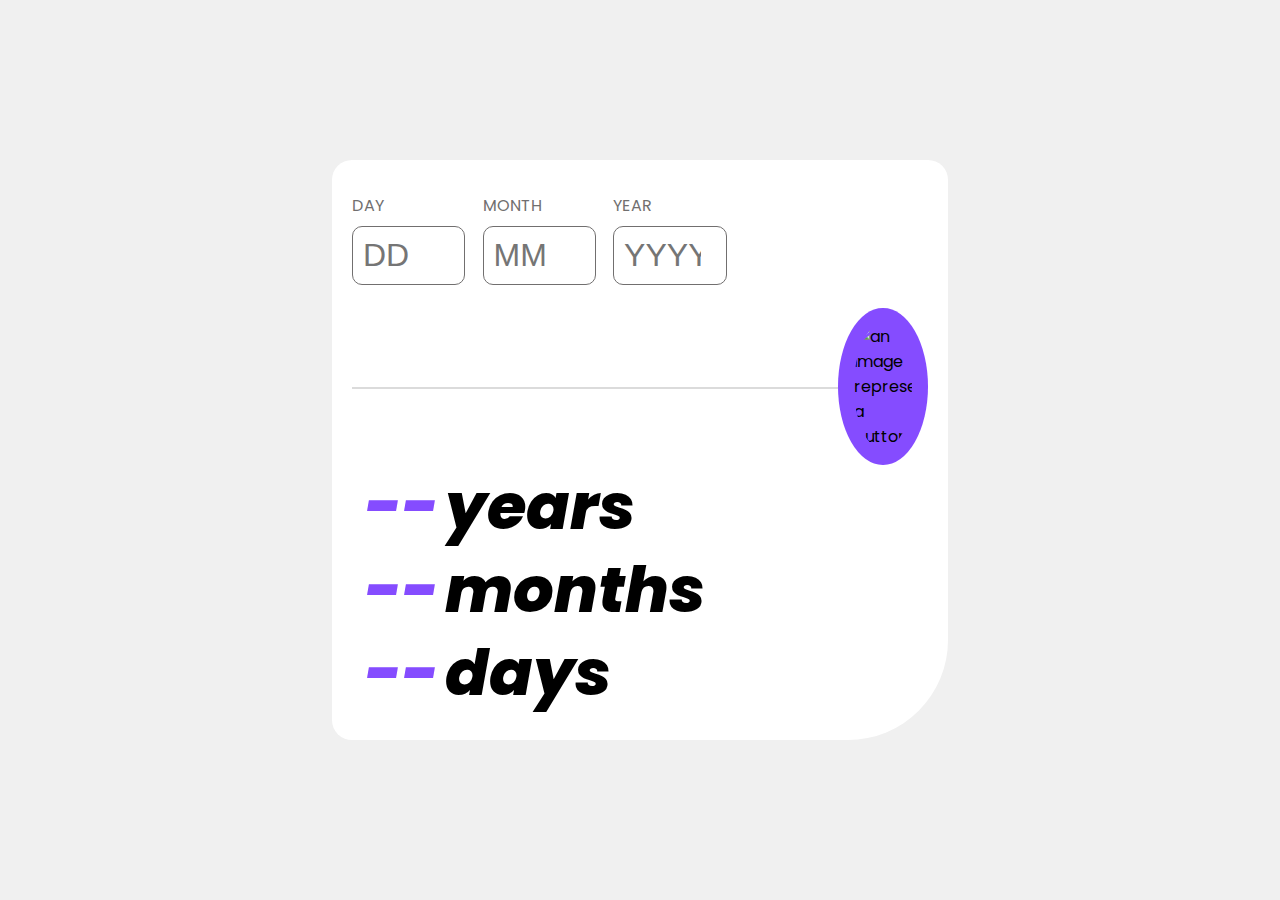
==== index.html @ a1357373 "updated the name of the html file" ====
<!DOCTYPE html>
<html lang="en">
<head>
    <meta charset="UTF-8">
    <meta name="viewport" content="width=device-width, initial-scale=1.0">
    <title>Document</title>
    <link rel="stylesheet" href="index.css">
</head>
<body>
    <div class="main">
        <div id="all">
            <div class="container"> 
                <div class="sectionA">
                    <form>
                        <label for="inputDD">DAY</label>
                        <label for="inputMM">MONTH</label>
                        <label for="inputYY">YEAR</label>
                        <input id="inputDD" class="input inputError" type="number" min="1" max="31" maxlength="2" minlength="2" placeholder="DD" required>
                        <input id="inputMM" class="input inputError" type="number" min="1" max="12" maxlength="2" minlength="2" placeholder="MM" required>
                        <input id="inputYY" class="input inputError" type="number" min="1900" max="2023" maxlength="4" minlength="4" placeholder="YYYY" required>
                    </form>
                    <span id="invalid" class="span"></span>
                    <span id="invalides" class="span"></span>
                    <span id="invalider" class="span"></span>
                </div>
            </div>
            <div class="flex">
                <img class="btn" src="assets/images/icon-arrow.svg" alt="an image representing a button"/>
            </div>
            <div class="txt">
                <p><i><span id="yr" class="text">--</span>years</i></p>
                <p><i><span id="mnth" class="text">--</span>months</i></p>
                <p><i><span id="dy" class="text">--</span>days</i></p>
            </div>

        </div>
    </div>
    <script src="trialTwo.js"></script>
</body>
</html>
---- index.css ----
@import url('https://fonts.googleapis.com/css2?family=Poppins:ital,wght@0,700;1,400;1,800&display=swap');
        :root{
            --purple: hsl(259, 100%, 65%);
            --big: 32px;
            --bigger: 64px;
            --off-white:hsl(0, 0%, 94%);
            --white:hsl(0, 0%, 100%);
            --Light-grey: hsl(0, 0%, 86%);
            --Smokey-grey: hsl(0, 1%, 44%);
            --off-black: hsl(0, 0%, 8%);
            --Light-red: hsl(0, 100%, 67%);
            --weightl: 400i;
            --weighth: 700;
            --weighthh: 800;
            }
            body{
                background-color: var(--off-white);
                font-family: 'Poppins', sans-serif;
                margin: 0;
                padding: 0;
                
            }

        .main{
            display: flex;
            justify-content: center;
            align-items: center;
            height: 100vh;
        }
        #all{
            padding: 2%;
            width: max(340px, 45%);
            background-color:var(--white) ;
            padding-inline: 20px;
            border-radius: 20px;
            border-bottom-right-radius:100px;
            display: flex;
            flex-direction: column;
        }
        .container {
            width: 80%;
            color: var(--Smokey-grey);
        }

        .sectionA {
            display: grid;
            gap: 0;
            grid-template-columns: repeat(3,  1fr);
            width: max(85%) ;
        }
        form{
            display: grid;
            grid-template-columns: repeat(3, 1fr);
            padding-bottom: 20px;
            justify-content: space-between;
            grid-column: span 3;
            place-items: start;
            width: 100%;
        }
        label{
            width: max(33%); 
            margin:0.5em 0;
            
        }
        .input{
            width: 70%;
            padding:10px ;
            border: 1px solid var(--Light-grey);
            border-radius: 10px;
            color: var(--Smokey-grey);
            font-size: var(--big); 
        }

        .inputError{
            border: 1px solid var(--Smokey-grey);
        }

        
        .flex{
            display: flex;
            justify-content: flex-end;
            align-items: center;  
            position: relative;

        }
        hr{
            width: 80%;
            margin: 0;
            padding: 0;
            color: var(--Light-grey);
            
        }
        .btn{
            border-radius: 100%;
            border: none;
            width: 10%;
            background-color: var(--purple) ;
            padding: 1em;
            z-index: 2;
        }
        .txt{
            font-size: var(--bigger);
            line-height: 1.1;


        }
        .text{
            color: var(--purple);
            font-size: var(--bigger);
            width: max(100%);

        }
        p,strong, span{
            margin: 0;
            padding: 0.1em;
            margin-bottom: 0;
            font-weight: var(--weighthh);
        }

        .span{
            color: var(--Light-red);
        }
    /** Hover Effects at necessary parts of the UI **/
        
        .btn:hover{
            background: var(--off-black);
        }

        .input:active {
            border: 1.5px solid var(--purple);
        }

    /** media queries for the display for mobile and for larger screens **/

    @media (width > 450px){
        .flex::after{
            content: "";
            width: 100%;
            margin: 0 auto;
            border-bottom: solid 2px var(--Light-grey);
            position: absolute;
            left: 0;
            top: 50%;
            /* z-index: 1; */
            background-color: var(--Light-grey);
            display: block;
        }

        
    }

    @media (width <= 450px){
        .flex {
            justify-content: center;
        }
        .flex::after{
            content: "";
            width: 100%;
            margin: 0 auto;
            border-bottom: solid 2px var(--Light-grey);
            position: absolute;
            left: 0;
            top: 50%;
            /* z-index: 1; */
            background-color: var(--Light-grey);
            display: block;
        }

        .container {
            width: 100%;
        }
        .sectionA{
            width: 100%;
        }

        form {
            width: 100%;
        }
        .txt{
            font-size: 45px;
            line-height: 1.1;
        }
    }
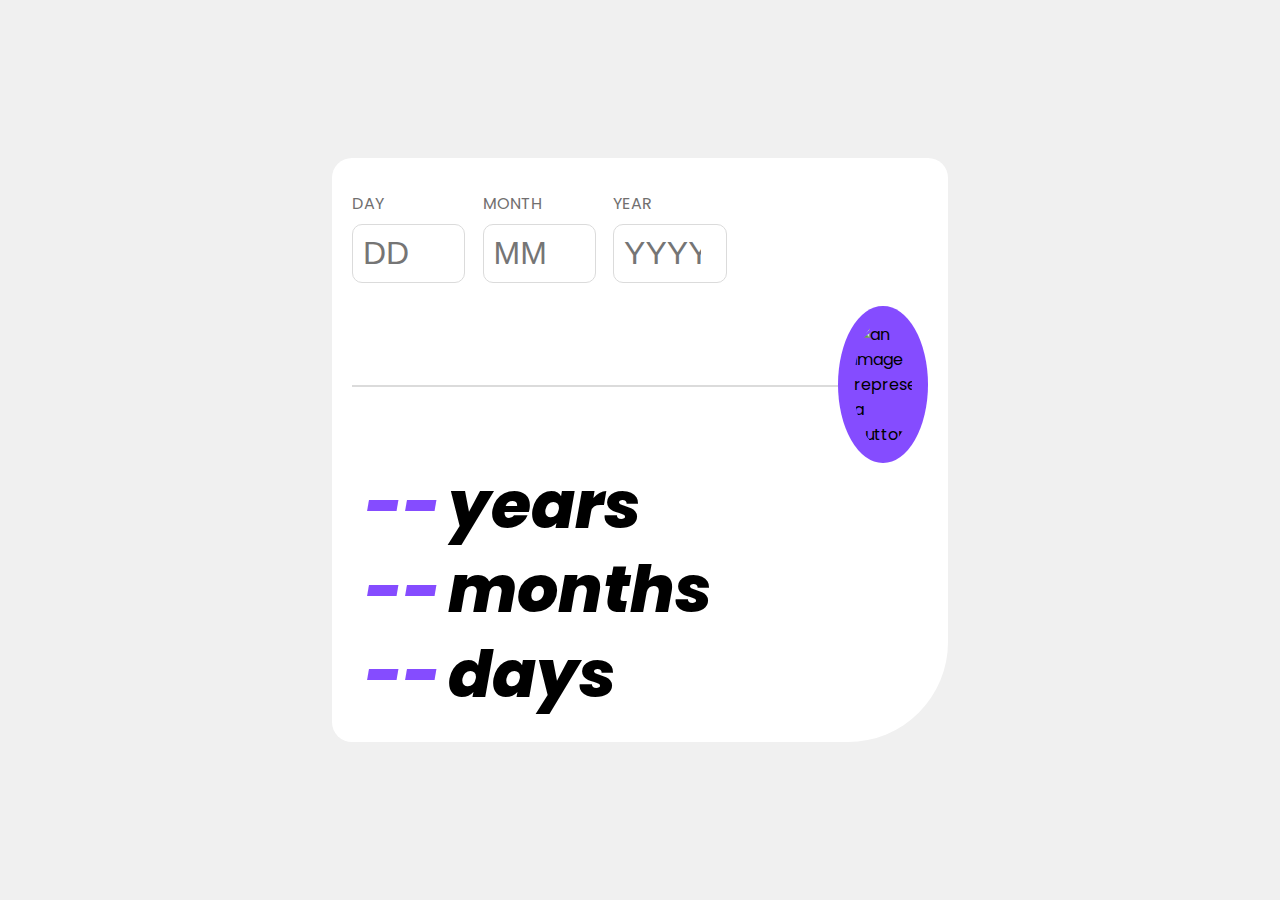
==== commit 681ff7c0: "did some changes" ====
--- a/index.html
+++ b/index.html
@@ -4,7 +4,7 @@
     <meta charset="UTF-8">
     <meta name="viewport" content="width=device-width, initial-scale=1.0">
     <title>Document</title>
-    <link rel="stylesheet" href="index.css">
+    <link rel="stylesheet" href="index1.css">
 </head>
 <body>
     <div class="main">
@@ -28,13 +28,13 @@
                 <img class="btn" src="assets/images/icon-arrow.svg" alt="an image representing a button"/>
             </div>
             <div class="txt">
-                <p><i><span id="yr" class="text">--</span>years</i></p>
-                <p><i><span id="mnth" class="text">--</span>months</i></p>
-                <p><i><span id="dy" class="text">--</span>days</i></p>
+                <p class="tracking-in-contract-bck pAnimation"><i><span id="yr" class="text pAnimation">--</span>years</i></p>
+                <p class="pAnimation"><i><span id="mnth" class="pAnimation text">--</span>months</i></p>
+                <p class="pAnimation"><i><span id="dy" class="pAnimation text">--</span>days</i></p>
             </div>
 
         </div>
     </div>
-    <script src="trialTwo.js"></script>
+    <script src="trial10.js"></script>
 </body>
 </html>--- a/index1.css
+++ b/index1.css
@@ -0,0 +1,226 @@
+@import url('https://fonts.googleapis.com/css2?family=Poppins:ital,wght@0,700;1,400;1,800&display=swap');
+        :root{
+            --purple: hsl(259, 100%, 65%);
+            --big: 32px;
+            --bigger: 65px;
+            --off-white:hsl(0, 0%, 94%);
+            --white:hsl(0, 0%, 100%);
+            --Light-grey: hsl(0, 0%, 86%);
+            --Smokey-grey: hsl(0, 1%, 44%);
+            --off-black: hsl(0, 0%, 8%);
+            --Light-red: hsl(0, 100%, 67%);
+            --weightl: 400i;
+            --weighth: 700;
+            --weighthh: 800;
+            }
+
+        body{
+            background-color: var(--off-white);
+            font-family: 'Poppins', sans-serif;
+            margin: 0;
+            padding: 0;
+                
+        }
+
+        .main{
+            display: flex;
+            justify-content: center;
+            align-items: center;
+            height: 100vh;
+        }
+        #all{
+            padding: 2%;
+            width: max(340px, 45%);
+            background-color:var(--white) ;
+            padding-inline: 20px;
+            border-radius: 20px;
+            border-bottom-right-radius:100px;
+            display: flex;
+            flex-direction: column;
+        }
+        .container {
+            width: 80%;
+            color: var(--Smokey-grey);
+        }
+
+        .sectionA {
+            display: grid;
+            gap: 0;
+            grid-template-columns: repeat(3,  1fr);
+            width: max(85%);
+        }
+        form{
+            display: grid;
+            grid-template-columns: repeat(3, 1fr);
+            padding-bottom: 20px;
+            justify-content: space-between;
+            grid-column: span 3;
+            place-items: start;
+            width: 100%;
+        }
+        label{
+            width: max(33%); 
+            margin:0.5em 0;
+            
+        }
+        .input{
+            width: 70%;
+            padding:10px ;
+            border: 1px solid var(--Light-grey);
+            border-radius: 10px;
+            color: var(--Smokey-grey);
+            font-size: var(--big);
+            cursor: pointer; 
+        }
+ 
+        .flex{
+            display: flex;
+            justify-content: flex-end;
+            align-items: center;  
+            position: relative;
+
+        }
+        hr{
+            width: 80%;
+            margin: 0;
+            padding: 0;
+            color: var(--Light-grey);
+            
+        }
+        .btn{
+            border-radius: 100%;
+            border: none;
+            width: 10%;
+            background-color: var(--purple) ;
+            padding: 1em;
+            z-index: 2;
+            cursor: pointer; 
+        }
+        .txt{
+            font-size: var(--bigger);
+            line-height: 1.1;
+
+        }
+        .text{
+            color: var(--purple);
+            font-size: var(--bigger);
+            width: max(100%);
+
+        }
+        p,strong, span{
+            margin: 0;
+            padding: 0.1em;
+            margin-bottom: 0;
+            font-weight: var(--weighthh);
+        }
+
+    /** Text animation for the p tag **/
+    
+        /* Animation */
+        .pAnimation {
+            white-space: nowrap;
+            overflow: hidden;
+            animation: animated-text 4s steps(29,end) 1s 1 normal both, animated-cursor 600ms steps(29,end) infinite;
+            -webkit-animation: animated-text 4s steps(29,end) 1s 1 normal both, animated-cursor 600ms steps(29,end) infinite;
+}
+          
+        /* text animation */
+          
+        @keyframes animated-text{
+            from{width: 0;}
+            to{width: 350px;}
+        }
+          
+        /* cursor animations */
+          
+        @keyframes animated-cursor{
+            from{border-right-color: var(--Light-grey);}
+            to{border-right-color: transparent;}
+        }
+
+
+        @-webkit-keyframes tracking-in-contract-bck{0%{letter-spacing:1em;-webkit-transform:translateZ(400px);transform:translateZ(400px);opacity:0}40%{opacity:.6}100%{-webkit-transform:translateZ(0);transform:translateZ(0);opacity:1}}@keyframes tracking-in-contract-bck{0%{letter-spacing:1em;-webkit-transform:translateZ(400px);transform:translateZ(400px);opacity:0}40%{opacity:.6}100%{-webkit-transform:translateZ(0);transform:translateZ(0);opacity:1}}
+
+        .tracking-in-contract-bck{-webkit-animation:tracking-in-contract-bck 1s cubic-bezier(.215,.61,.355,1.000) both;animation:tracking-in-contract-bck 1s cubic-bezier(.215,.61,.355,1.000) both}
+
+        .span{
+            color: var(--Light-red);
+        }
+
+        @-webkit-keyframes tracking-in-contract-bck{0%{letter-spacing:1em;transform:translateZ(400px);opacity:0}40%{opacity:.6}100%{transform:translateZ(0);opacity:1}}@keyframes tracking-in-contract-bck{0%{letter-spacing:1em;transform:translateZ(400px);opacity:0}40%{opacity:.6}100%{transform:translateZ(0);opacity:1}}
+
+        .tracking-in-contract-bck{-webkit-animation:tracking-in-contract-bck 1s cubic-bezier(.215,.61,.355,1.000) both;animation:tracking-in-contract-bck 1s cubic-bezier(.215,.61,.355,1.000) both}
+
+        .span{
+            color: var(--Light-red);
+            font-style: italic;
+            font-weight: lighter;
+            font-size: small;
+}
+
+    /** Hover Effects at necessary parts of the UI **/
+        
+        .btn:hover{
+            background: var(--off-black);
+        }
+
+        .input:focus {
+            border: 1.5px solid var(--purple);
+            box-shadow: 0 0 5px var(--purple);
+            outline: none;
+        }
+
+    /** media queries for the display for mobile and for larger screens **/
+
+    @media (min-width: 500.01px) and (max-width: 1600px){
+        .flex::after{
+            content: "";
+            width: 100%;
+            margin: 0 auto;
+            border-bottom: solid 2px var(--Light-grey);
+            position: absolute;
+            left: 0;
+            top: 50%;
+            /* z-index: 1; */
+            background-color: var(--Light-grey);
+            display: block;
+        }
+
+        
+    }
+
+    @media (min-width: 0px) and (max-width: 500px){
+        .flex {
+            justify-content: center;
+        }
+        .flex::after{
+            content: "";
+            width: 100%;
+            margin: 0 auto;
+            border-bottom: solid 2px var(--Light-grey);
+            position: absolute;
+            left: 0;
+            top: 50%;
+            /* z-index: 1; */
+            background-color: var(--Light-grey);
+            display: block;
+        }
+
+        .container {
+            width: 100%;
+        }
+        .sectionA{
+            width: 100%;
+        }
+
+        form {
+            width: 100%;
+        }
+        .txt{
+            font-size: 45px;
+            line-height: 1.1;
+        }
+        
+    } 
+
+
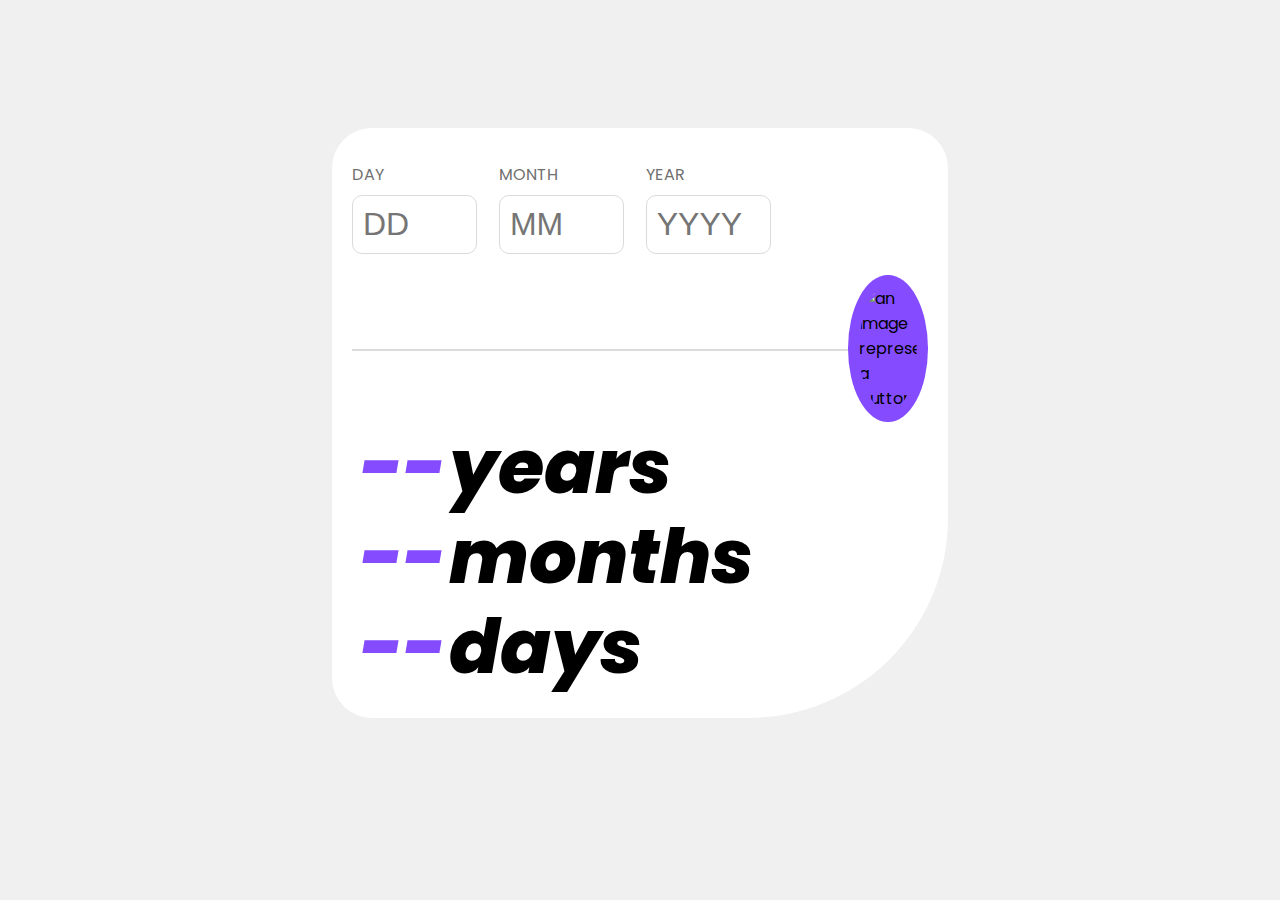
==== commit 77f27b77: "did some css restyling and added and removed some functions pertaining to local storage" ====
--- a/index.html
+++ b/index.html
@@ -3,11 +3,11 @@
 <head>
     <meta charset="UTF-8">
     <meta name="viewport" content="width=device-width, initial-scale=1.0">
-    <title>Document</title>
+    <title>AgeCALCULATOR app</title>
     <link rel="stylesheet" href="index1.css">
 </head>
 <body>
-    <div class="main">
+    
         <div id="all">
             <div class="container"> 
                 <div class="sectionA">
@@ -28,13 +28,13 @@
                 <img class="btn" src="assets/images/icon-arrow.svg" alt="an image representing a button"/>
             </div>
             <div class="txt">
-                <p class="tracking-in-contract-bck pAnimation"><i><span id="yr" class="text pAnimation">--</span>years</i></p>
-                <p class="pAnimation"><i><span id="mnth" class="pAnimation text">--</span>months</i></p>
-                <p class="pAnimation"><i><span id="dy" class="pAnimation text">--</span>days</i></p>
+                <p class="age-value-animation"><i><span id="yr" class="text">--</span>years</i></p>
+                <p class="pAnimation"><i><span id="mnth" class="text age-value-animation">--</span>months</i></p>
+                <p class="pAnimation"><i><span id="dy" class="age-value-animation text">--</span>days</i></p>
             </div>
 
         </div>
-    </div>
+    
     <script src="trial10.js"></script>
 </body>
 </html>--- a/index1.css
+++ b/index1.css
@@ -2,7 +2,7 @@
         :root{
             --purple: hsl(259, 100%, 65%);
             --big: 32px;
-            --bigger: 65px;
+            --bigger: 90px;
             --off-white:hsl(0, 0%, 94%);
             --white:hsl(0, 0%, 100%);
             --Light-grey: hsl(0, 0%, 86%);
@@ -22,24 +22,30 @@
                 
         }
 
-        .main{
+        /*.main{
             display: flex;
             justify-content: center;
             align-items: center;
-            height: 100vh;
-        }
+            /* height: 100vh; 
+        }*/
         #all{
             padding: 2%;
-            width: max(340px, 45%);
+            width: max(320px, 45%);
             background-color:var(--white) ;
             padding-inline: 20px;
-            border-radius: 20px;
-            border-bottom-right-radius:100px;
+            margin-inline: auto;
+            margin-block: 8em;
+            border-radius: 40px;
+            border-bottom-right-radius:200px !important;
             display: flex;
             flex-direction: column;
-        }
+            -webkit-border-radius: 40px;
+            -moz-border-radius: 40px;
+            -ms-border-radius: 40px;
+            -o-border-radius: 40px;
+}
         .container {
-            width: 80%;
+            width: 85%;
             color: var(--Smokey-grey);
         }
 
@@ -47,7 +53,7 @@
             display: grid;
             gap: 0;
             grid-template-columns: repeat(3,  1fr);
-            width: max(85%);
+            width: max(90%);
         }
         form{
             display: grid;
@@ -92,13 +98,13 @@
             border: none;
             width: 10%;
             background-color: var(--purple) ;
-            padding: 1em;
+            padding: 0.7em;
             z-index: 2;
             cursor: pointer; 
         }
         .txt{
             font-size: var(--bigger);
-            line-height: 1.1;
+            line-height: 1.0;
 
         }
         .text{
@@ -109,7 +115,7 @@
         }
         p,strong, span{
             margin: 0;
-            padding: 0.1em;
+            padding: 0.05em;
             margin-bottom: 0;
             font-weight: var(--weighthh);
         }
@@ -117,26 +123,56 @@
     /** Text animation for the p tag **/
     
         /* Animation */
+       
+          
+        /* text animation */
+          
+        @keyframes animated-text {
+            from { width: 0; }
+            to { width: 350px; }
+        }
+        
+        @keyframes animated-cursor {
+            from { border-right-color: var(--Light-grey); }
+            to { border-right-color: transparent; }
+        }
+        
         .pAnimation {
             white-space: nowrap;
             overflow: hidden;
-            animation: animated-text 4s steps(29,end) 1s 1 normal both, animated-cursor 600ms steps(29,end) infinite;
-            -webkit-animation: animated-text 4s steps(29,end) 1s 1 normal both, animated-cursor 600ms steps(29,end) infinite;
-}
+            animation: animated-text 4s steps(29, end) infinite, animated-cursor 600ms steps(29, end) infinite;
+            -webkit-animation: animated-text 4s steps(29, end) infinite, animated-cursor 600ms steps(29, end) infinite;
+
+        }
+
+        @keyframes countUp {
+            from {
+              opacity: 0;
+              transform: translateY(20px);
+              -webkit-transform: translateY(20px);
+              -moz-transform: translateY(20px);
+              -ms-transform: translateY(20px);
+              -o-transform: translateY(20px);
+        }
+            to {
+              opacity: 1;
+              transform: translateY(0);
+              -webkit-transform: translateY(0);
+              -moz-transform: translateY(0);
+              -ms-transform: translateY(0);
+              -o-transform: translateY(0);
+        }
+          }
           
-        /* text animation */
-          
-        @keyframes animated-text{
-            from{width: 0;}
-            to{width: 350px;}
-        }
-          
-        /* cursor animations */
-          
-        @keyframes animated-cursor{
-            from{border-right-color: var(--Light-grey);}
-            to{border-right-color: transparent;}
-        }
+          .age-value-animation {
+            animation: countUp 5s ease forwards;
+            -webkit-animation: countUp 5s ease forwards;
+        }
+        
+        
+        
+        
+        
 
 
         @-webkit-keyframes tracking-in-contract-bck{0%{letter-spacing:1em;-webkit-transform:translateZ(400px);transform:translateZ(400px);opacity:0}40%{opacity:.6}100%{-webkit-transform:translateZ(0);transform:translateZ(0);opacity:1}}@keyframes tracking-in-contract-bck{0%{letter-spacing:1em;-webkit-transform:translateZ(400px);transform:translateZ(400px);opacity:0}40%{opacity:.6}100%{-webkit-transform:translateZ(0);transform:translateZ(0);opacity:1}}
@@ -165,14 +201,25 @@
         }
 
         .input:focus {
-            border: 1.5px solid var(--purple);
-            box-shadow: 0 0 5px var(--purple);
+            border: 1.5px solid var(--purple) !important;
+            /* box-shadow: 0 0 5px var(--purple); */
             outline: none;
+            color: var(--off-black);
+        }
+        .input:not(:hover){
+            color: var(--off-black);
         }
 
     /** media queries for the display for mobile and for larger screens **/
-
-    @media (min-width: 500.01px) and (max-width: 1600px){
+    @media (min-width: 800.01px) and (max-width: 2000px){ 
+        .text{
+            font-size: 75px;
+            line-height: 1.1;
+        }
+        .txt{
+            font-size: 75px;
+            line-height: 1.1;
+        }
         .flex::after{
             content: "";
             width: 100%;
@@ -185,14 +232,8 @@
             background-color: var(--Light-grey);
             display: block;
         }
-
-        
     }
-
-    @media (min-width: 0px) and (max-width: 500px){
-        .flex {
-            justify-content: center;
-        }
+    @media (min-width: 500.01px) and (max-width: 800px){
         .flex::after{
             content: "";
             width: 100%;
@@ -206,6 +247,34 @@
             display: block;
         }
 
+        .text{
+            font-size: 50px;
+            line-height: 1.1;
+        }
+        .txt{
+            font-size: 60px;
+            line-height: 1.1;
+        }
+        
+    }
+
+    @media (min-width: 0px) and (max-width: 500px){
+        .flex {
+            justify-content: center;
+        }
+        .flex::after{
+            content: "";
+            width: 100%;
+            margin: 0 auto;
+            border-bottom: solid 2px var(--Light-grey);
+            position: absolute;
+            left: 0;
+            top: 50%;
+            /* z-index: 1; */
+            background-color: var(--Light-grey);
+            display: block;
+        }
+
         .container {
             width: 100%;
         }
@@ -216,8 +285,12 @@
         form {
             width: 100%;
         }
-        .txt{
-            font-size: 45px;
+        .text{
+            font-size: 55px;
+            line-height: 1.1;
+        }
+        .txt{
+            font-size: 55px;
             line-height: 1.1;
         }
         
